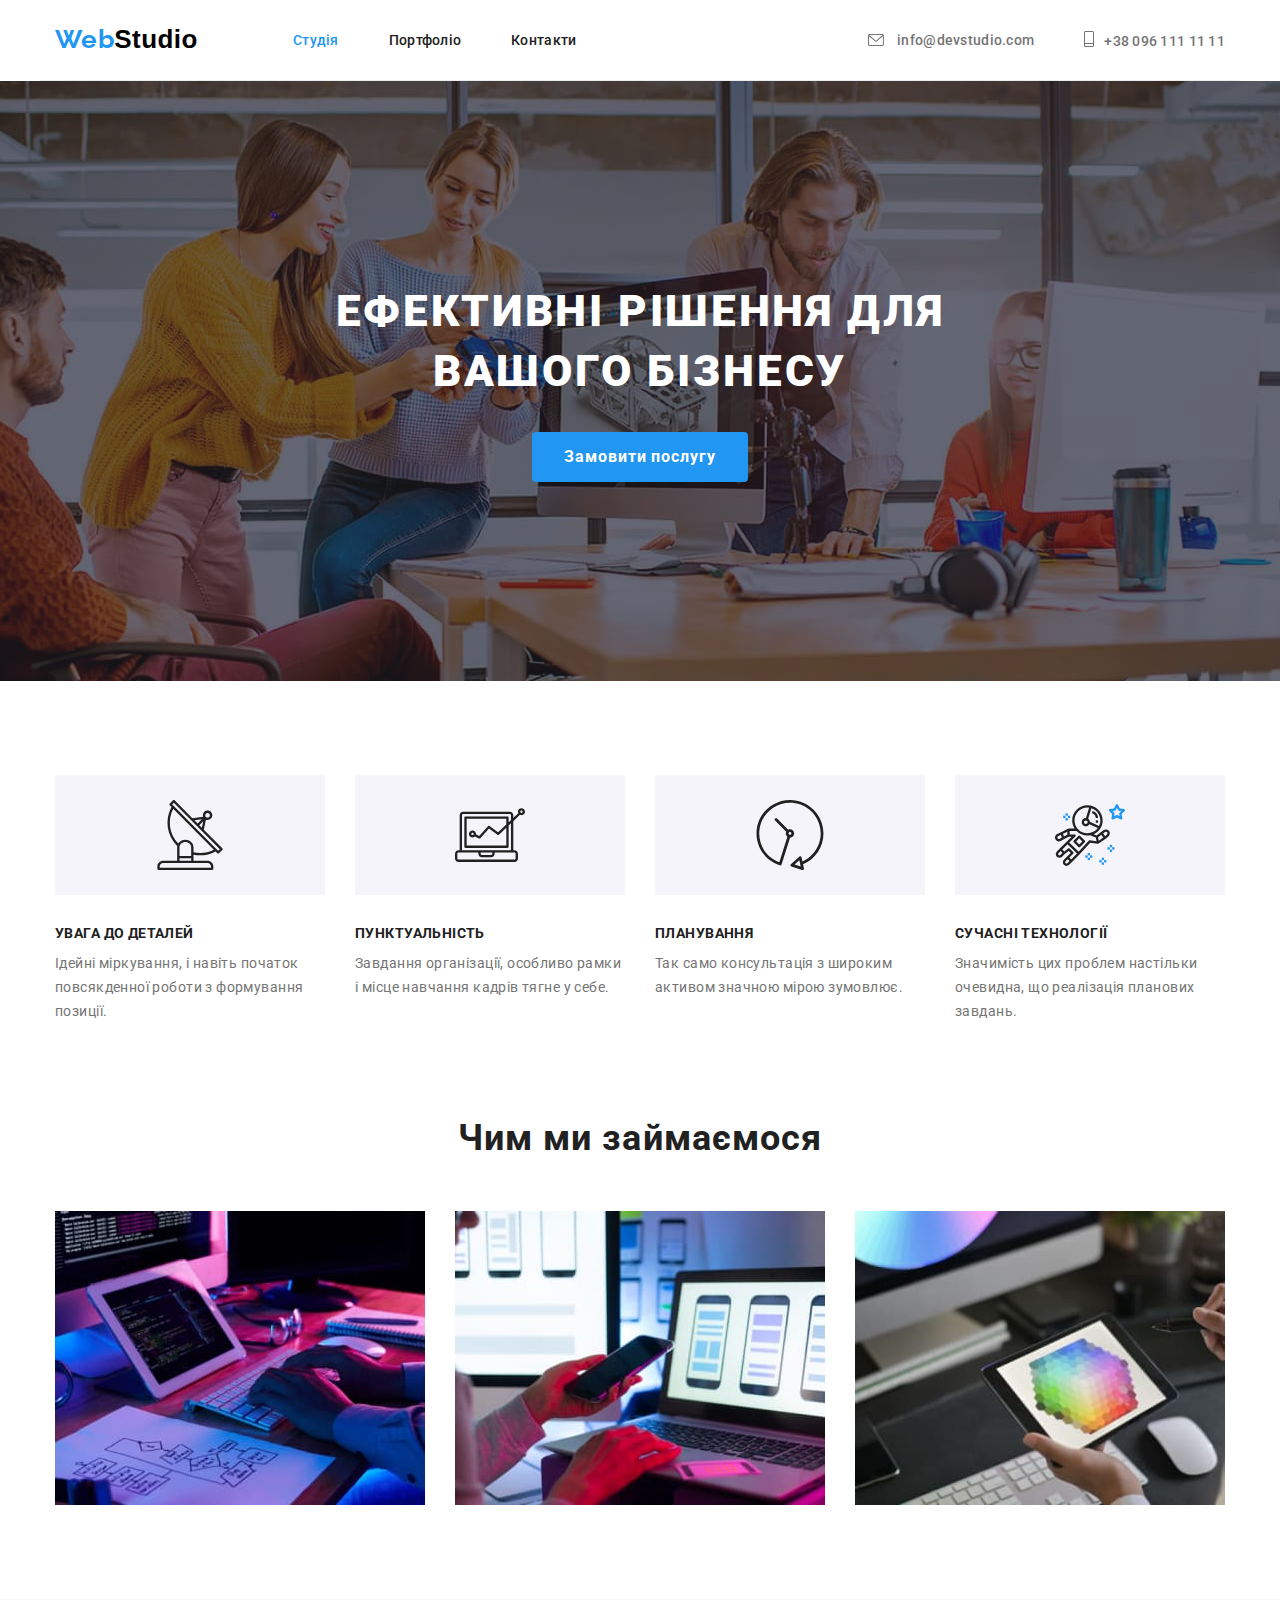
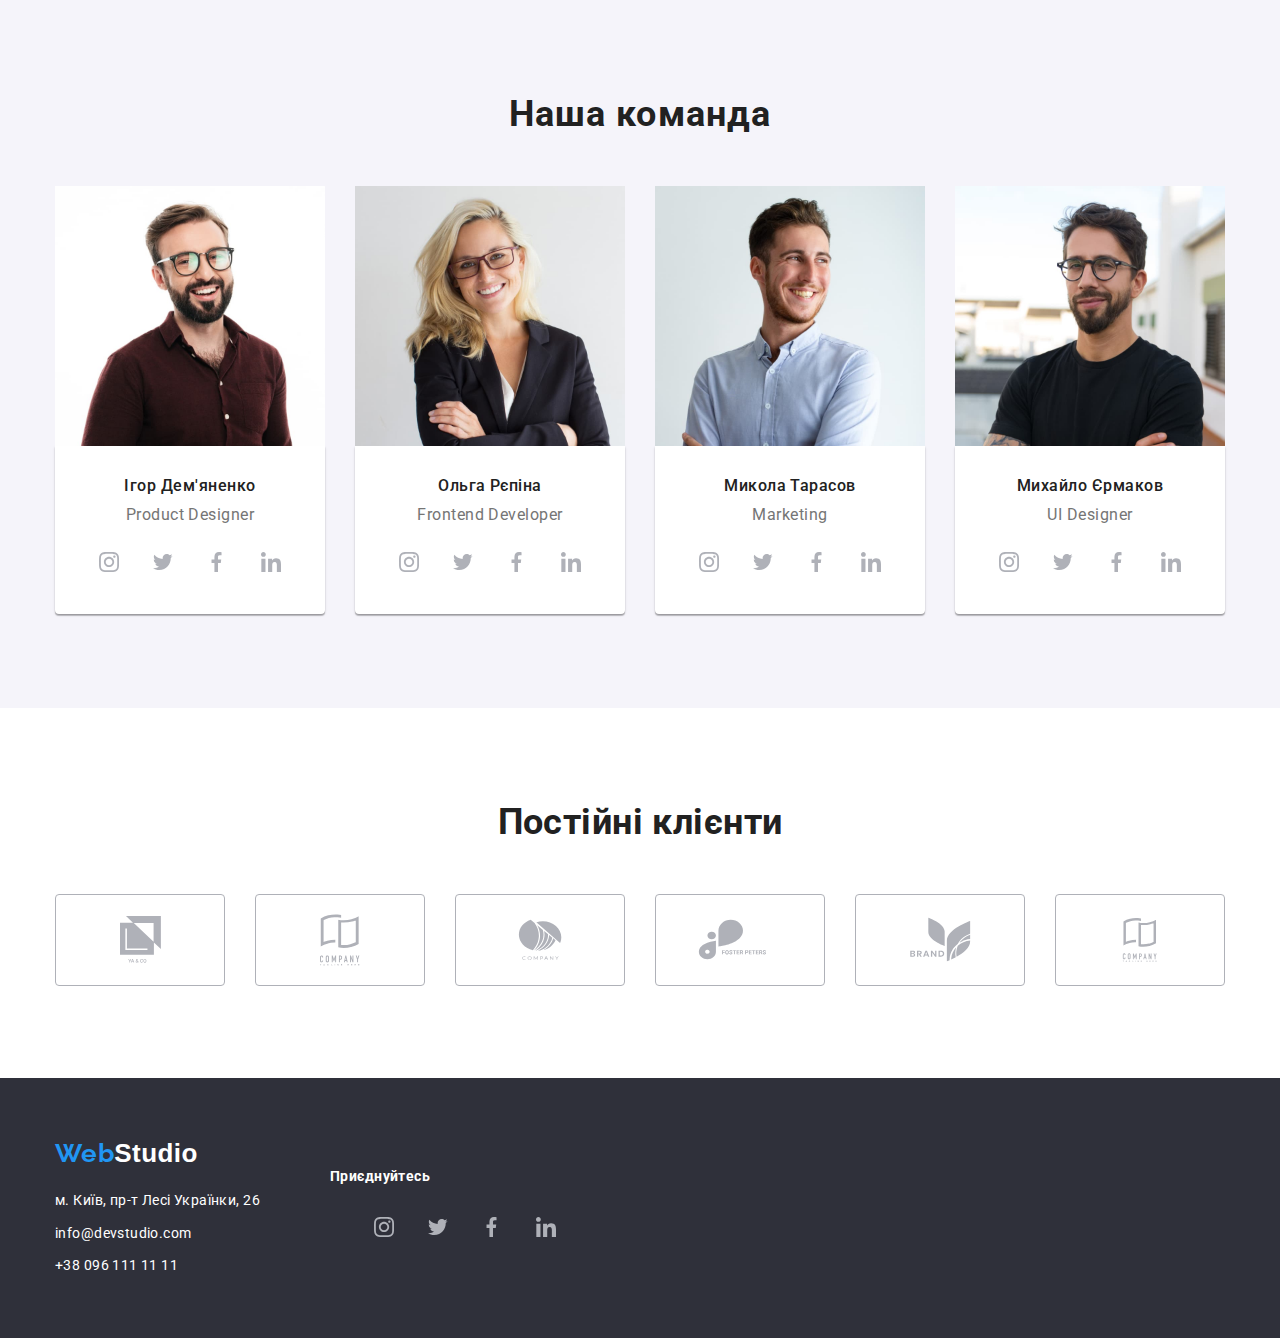
==== index.html @ 9347fecd "to check" ====
<!DOCTYPE html>
<html lang="uk">
  <head>
    <meta charset="UTF-8" />
    <meta http-equiv="X-UA-Compatible" content="IE=edge" />
    <meta name="viewport" content="width=device-width, initial-scale=1.0" />
    <title>Document</title>
    <link rel="preconnect" href="https://fonts.googleapis.com" />
    <link rel="preconnect" href="https://fonts.gstatic.com" crossorigin />
    <link
      href="https://fonts.googleapis.com/css2?family=Raleway:wght@700&family=Roboto:wght@400;500;700;900&display=swap"
      rel="stylesheet"
    />
    <link
      rel="stylesheet"
      href="https://cdnjs.cloudflare.com/ajax/libs/modern-normalize/1.1.0/modern-normalize.min.css"
    />

    <link rel="stylesheet" href="./CSS/styles.css" />
  </head>
  <body>
    <header class="page-header">
      <div class="container header">
        <nav class="main-nav">
          <a href="/" class="logo"><span class="half-logo">Web</span>Studio</a>

          <ul class="site-nav list">
            <li class="item">
              <a href="" class="site-nav-link current">Студія</a>
            </li>
            <li class="item">
              <a
                href="./portfolio.html"
                class="site-nav-portfolio"
                target="_blank"
                rel="noopener noreferrer"
                >Портфоліо</a
              >
            </li>
            <li class="item">
              <a href="" class="site-nav-contacts">Контакти</a>
            </li>
          </ul>
        </nav>
        <ul class="info-link list">
          <li class="element">
            <a href="mailto:info@devstudio.com"
              ><span class="info-link-icon"
                ><svg class="icon" width="16" height="12">
                  <use href=".//images/symbol-defs.svg#icon-email"></use></svg
              ></span>
              info@devstudio.com</a
            >
          </li>
          <li>
            <a href="tel:+380961111111"
              ><span class="info-link-icon"
                ><svg class="icon" width="10" height="16">
                  <use href=".//images/symbol-defs.svg#icon-telephone"></use>
                </svg> </span
              >+38 096 111 11 11</a
            >
          </li>
        </ul>
      </div>
    </header>

    <main>
      <section class="hero">
        <div class="overlay">
          <h1 class="hero-headline">Ефективні рішення для вашого бізнесу</h1>
          <button type="button" class="main-button">Замовити послугу</button>
        </div>
      </section>

      <section class="main-ideas">
        <div class="container">
          <h2 class="visually-hidden">Особливості</h2>

          <ul class="features list">
            <li class="features-items">
              <h3 class="small-headings">УВАГА ДО ДЕТАЛЕЙ</h3>
              <p class="description">
                Ідейні міркування, і навіть початок повсякденної роботи з
                формування позиції.
              </p>
            </li>
            <li class="features-items">
              <h3 class="small-headings">ПУНКТУАЛЬНІСТЬ</h3>
              <p class="description">
                Завдання організації, особливо рамки і місце навчання кадрів
                тягне у себе.
              </p>
            </li>
            <li class="features-items">
              <h3 class="small-headings">ПЛАНУВАННЯ</h3>
              <p class="description">
                Так само консультація з широким активом значною мірою зумовлює.
              </p>
            </li>
            <li class="features-items">
              <h3 class="small-headings">СУЧАСНІ ТЕХНОЛОГІЇ</h3>
              <p class="description">
                Значимість цих проблем настільки очевидна, що реалізація
                планових завдань.
              </p>
            </li>
          </ul>
        </div>
      </section>

      <section class="section">
        <div class="container">
          <h2 class="section-headings">Чим ми займаємося</h2>
          <ul class="section-images list">
            <li>
              <img
                src="./images/code_typing.jpg"
                alt="набір коду"
                width="370"
                class=""
              />
            </li>
            <li>
              <img
                src="./images/phone_check.jpg"
                width="370"
                class=""
                alt="перевірка смартфону"
              />
            </li>
            <li>
              <img
                src="./images/choosing_color.jpg"
                width="370"
                alt="вибір кольору"
                class=""
              />
            </li>
          </ul>
        </div>
      </section>

      <section class="section-team">
        <div class="container">
          <h2 class="section-headings bottom">Наша команда</h2>

          <ul class="team list">
            <li class="team-members">
              <img
                src="./images/product_designer.jpg"
                width="270"
                alt="фото Ігоря"
                class="team-photo"
              />
              <div class="team-item">
                <h3 class="team-names">Ігор Дем'яненко</h3>
                <p class="team-positions" lang="en">Product Designer</p>
                <ul class="team-social list">
                  <li>
                    <a class="social-links" href="">
                      <svg class="icon" width="20" height="20">
                        <use
                          href=".//images/symbol-defs.svg#icon-instagram"
                        ></use>
                      </svg>
                    </a>
                  </li>
                  <li class="">
                    <a class="social-links" href="">
                      <svg class="icon" width="20" height="20">
                        <use
                          href=".//images/symbol-defs.svg#icon-twitter"
                        ></use>
                      </svg>
                    </a>
                  </li>
                  <li class="">
                    <a class="social-links" href="">
                      <svg class="icon" width="20" height="20">
                        <use
                          href=".//images/symbol-defs.svg#icon-facebook"
                        ></use>
                      </svg>
                    </a>
                  </li>
                  <li class="">
                    <a class="social-links" href="">
                      <svg class="icon" width="20" height="20">
                        <use
                          href=".//images/symbol-defs.svg#icon-linkedin"
                        ></use>
                      </svg>
                    </a>
                  </li>
                </ul>
              </div>
            </li>
            <li class="team-members">
              <img
                src="./images/frontend_developer.jpg"
                width="270"
                alt="фото Ольги"
                class="team-photo"
              />
              <div class="team-item">
                <h3 class="team-names">Ольга Рєпіна</h3>
                <p class="team-positions" lang="en">Frontend Developer</p>

                <ul class="team-social list">
                  <li>
                    <a class="social-links" href="">
                      <svg class="icon" width="20" height="20">
                        <use
                          href=".//images/symbol-defs.svg#icon-instagram"
                        ></use>
                      </svg>
                    </a>
                  </li>
                  <li class="">
                    <a class="social-links" href="">
                      <svg class="icon" width="20" height="20">
                        <use
                          href=".//images/symbol-defs.svg#icon-twitter"
                        ></use>
                      </svg>
                    </a>
                  </li>
                  <li class="">
                    <a class="social-links" href="">
                      <svg class="icon" width="20" height="20">
                        <use
                          href=".//images/symbol-defs.svg#icon-facebook"
                        ></use>
                      </svg>
                    </a>
                  </li>
                  <li class="">
                    <a class="social-links" href="">
                      <svg class="icon" width="20" height="20">
                        <use
                          href=".//images/symbol-defs.svg#icon-linkedin"
                        ></use>
                      </svg>
                    </a>
                  </li>
                </ul>
              </div>
            </li>

            <li class="team-members">
              <img
                src="./images/marketing.jpg"
                width="270"
                alt="фото Миколи"
                class="team-photo"
              />
              <div class="team-item">
                <h3 class="team-names">Микола Тарасов</h3>
                <p class="team-positions" lang="en">Marketing</p>

                <ul class="team-social list">
                  <li>
                    <a class="social-links" href="">
                      <svg class="icon" width="20" height="20">
                        <use
                          href=".//images/symbol-defs.svg#icon-instagram"
                        ></use>
                      </svg>
                    </a>
                  </li>
                  <li class="">
                    <a class="social-links" href="">
                      <svg class="icon" width="20" height="20">
                        <use
                          href=".//images/symbol-defs.svg#icon-twitter"
                        ></use>
                      </svg>
                    </a>
                  </li>
                  <li class="">
                    <a class="social-links" href="">
                      <svg class="icon" width="20" height="20">
                        <use
                          href=".//images/symbol-defs.svg#icon-facebook"
                        ></use>
                      </svg>
                    </a>
                  </li>
                  <li class="">
                    <a class="social-links" href="">
                      <svg class="icon" width="20" height="20">
                        <use
                          href=".//images/symbol-defs.svg#icon-linkedin"
                        ></use>
                      </svg>
                    </a>
                  </li>
                </ul>
              </div>
            </li>

            <li class="team-members">
              <img
                src="./images/UI_designer.jpg"
                width="270"
                alt="фото Михайла"
                class="team-photo"
              />
              <div class="team-item">
                <h3 class="team-names">Михайло Єрмаков</h3>
                <p class="team-positions" lang="en">UI Designer</p>
                <ul class="team-social list">
                  <li>
                    <a class="social-links" href="">
                      <svg class="icon" width="20" height="20">
                        <use
                          href=".//images/symbol-defs.svg#icon-instagram"
                        ></use>
                      </svg>
                    </a>
                  </li>
                  <li class="">
                    <a class="social-links" href="">
                      <svg class="icon" width="20" height="20">
                        <use
                          href=".//images/symbol-defs.svg#icon-twitter"
                        ></use>
                      </svg>
                    </a>
                  </li>
                  <li class="">
                    <a class="social-links" href="">
                      <svg class="icon" width="20" height="20">
                        <use
                          href=".//images/symbol-defs.svg#icon-facebook"
                        ></use>
                      </svg>
                    </a>
                  </li>
                  <li class="">
                    <a class="social-links" href="">
                      <svg class="icon" width="20" height="20">
                        <use
                          href=".//images/symbol-defs.svg#icon-linkedin"
                        ></use>
                      </svg>
                    </a>
                  </li>
                </ul>
              </div>
            </li>
          </ul>
        </div>
      </section>
      <section class="clients">
        <div class="container">
          <h2 class="clients-header">Постійні клієнти</h2>
          <ul class="clients-list list">
            <li class="clients-list-item">
              <a class="clients-list-link" href="">
                <svg class="icon" width="41" height="47">
                  <use href=".//images/symbol-defs.svg#icon-YaCo"></use>
                </svg>
              </a>
            </li>
            <li class="clients-list-item">
              <a class="clients-list-link" href="">
                <svg class="icon" width="40" height="52">
                  <use
                    href=".//images/symbol-defs.svg#icon-company-tagline"
                  ></use>
                </svg>
              </a>
            </li>
            <li class="clients-list-item">
              <a class="clients-list-link" href="">
                <svg class="icon" width="44" height="41">
                  <use
                    href=".//images/symbol-defs.svg#icon-company-round-logo"
                  ></use>
                </svg>
              </a>
            </li>
            <li class="clients-list-item">
              <a class="clients-list-link" href="">
                <svg class="icon" width="85" height="41">
                  <use href=".//images/symbol-defs.svg#icon-forester"></use>
                </svg>
              </a>
            </li>
            <li class="clients-list-item">
              <a class="clients-list-link" href="">
                <svg class="icon" width="63" height="45">
                  <use href=".//images/symbol-defs.svg#icon-brand"></use>
                </svg>
              </a>
            </li>
            <li class="clients-list-item">
              <a class="clients-list-link" href="">
                <svg class="icon" width="94" height="44">
                  <use
                    href=".//images/symbol-defs.svg#icon-company-tagline"
                  ></use>
                </svg>
              </a>
            </li>
          </ul>
        </div>
      </section>
    </main>

    <footer class="page-footer">
      <div class="container bottom-links">
        <div class="address-part">
          <a href="/" class="bottom-logo"
            ><span class="half-logo">Web</span>Studio</a
          >
          <address class="address">
            <ul class="contacts list">
              <li class="address-list">
                <a class="contacts-details" href=""
                  >м. Київ, пр-т Лесі Українки, 26</a
                >
              </li>
              <li class="address-list">
                <a class="contacts-details" href="mailto:info@devstudio.com"
                  >info@devstudio.com</a
                >
              </li>
              <li class="address-list">
                <a class="contacts-details" href="tel:+380961111111"
                  >+38 096 111 11 11</a
                >
              </li>
            </ul>
          </address>
        </div>

        <div class="links-part">
          <h2 class="page-footer-links-heading">Приєднуйтесь</h2>

          <ul class="team-social list">
            <li>
              <a class="social-links" href="">
                <svg class="icon" width="20" height="20">
                  <use href=".//images/symbol-defs.svg#icon-instagram"></use>
                </svg>
              </a>
            </li>
            <li class="">
              <a class="social-links" href="">
                <svg class="icon" width="20" height="20">
                  <use href=".//images/symbol-defs.svg#icon-twitter"></use>
                </svg>
              </a>
            </li>
            <li class="">
              <a class="social-links" href="">
                <svg class="icon" width="20" height="20">
                  <use href=".//images/symbol-defs.svg#icon-facebook"></use>
                </svg>
              </a>
            </li>
            <li class="">
              <a class="social-links" href="">
                <svg class="icon" width="20" height="20">
                  <use href=".//images/symbol-defs.svg#icon-linkedin"></use>
                </svg>
              </a>
            </li>
          </ul>
        </div>
      </div>
    </footer>
  </body>
</html>
---- CSS/styles.css ----
:root {
  --black-color: #000000;
  --primary-text-color: #212121;
  --blue-color: #2196f3;
  --background-color-dark: #2f303a;
  --grey-text-color: #757575;
  --white-color: #ffffff;
  --button-background: #f5f4fa;
  --address-color: rgba(255, 255, 255, 0.6);
  --secondary-white: #f5f5f5;
}
/* index.html */
body {
  background-color: var(--white-color);
  color: var(--primary-text-color);
  font-family: Roboto, sans-serif;
  font-size: 14px;
  font-weight: 400;
  letter-spacing: 0.03em;
}
.list {
  list-style: none;
  padding: 0;
  margin: 0;
}

.container {
  max-width: 1200px;
  padding-left: 15px;
  padding-right: 15px;
  width: 100%;
  margin: 0 auto;
}

h2,
p {
  margin: 0;
}

/* флекс тренінг) */

.container.header {
  display: flex;
  align-items: center;
  justify-content: space-between;
  flex-wrap: wrap;
  border-bottom: 1px solid #ececec;
}

.main-nav {
  display: flex;
  align-items: center;
  justify-content: space-evenly;
}

.main-nav > .logo {
  margin-right: 93px;
  padding-top: 24px;
  padding-bottom: 25px;
}

.site-nav {
  display: flex;
  align-items: center;
  justify-content: space-evenly;
  gap: 50px;
}

.info-link {
  display: flex;
  align-items: center;
  gap: 50px;
  margin-left: auto;
}

.logo {
  color: var(--black-color);
  font-family: Oleo Script, sans-serif;
  font-weight: 700;
  font-size: 26px;
  line-height: 1.2;
  text-decoration: none;
  width: 145px;
}
.half-logo {
  font-family: Raleway, sans-serif;
  color: var(--blue-color);
  font-weight: 700;
  font-size: 26px;
  line-height: 1.2;
  letter-spacing: 0.03em;
}
.site-nav-link.current {
  color: var(--blue-color);
  font-weight: 500;
  line-height: 1.14;
  letter-spacing: 0.02em;
  text-decoration: none;
  padding-top: 32px;
  padding-bottom: 32px;
}

.site-nav-portfolio {
  color: var(--primary-text-color);
  font-weight: 500;
  line-height: 1.14;
  letter-spacing: 0.02em;
  text-decoration: none;
  padding-top: 32px;
  padding-bottom: 32px;
}

.site-nav-portfolio:hover,
.site-nav-portfolio:focus {
  color: var(--blue-color);
}

.site-nav-contacts {
  color: var(--primary-text-color);
  font-weight: 500;
  line-height: 1.14;
  letter-spacing: 0.02em;
  text-decoration: none;
}
.info-link a {
  color: var(--grey-text-color);
  font-weight: 500;
  line-height: 1.14;
  letter-spacing: 0.02em;
  text-decoration: none;
  padding-top: 32px;
  padding-bottom: 32px;
  fill: var(--grey-text-color);
}
.info-link a:hover,
.info-link a:focus {
  color: var(--blue-color);
  fill: var(--blue-color);
}
.info-link-icon {
  display: inline-block;
  margin-right: 10px;
  text-align: center;
  position: relative;
  top: 1px;
}

/* основний заголовок */
.hero {
  text-align: center;
}

.overlay {
  max-width: 1600px;
  height: 600px;
  margin-left: auto;
  margin-right: auto;
  background-color: #c4c4c4;
  background: linear-gradient(rgba(47, 48, 58, 0.4), rgba(47, 48, 58, 0.4)),
    url(../images/hero-background.jpg);
  background-repeat: no-repeat;
  background-size: cover;
  background-position: center;
}

.hero-headline {
  color: var(--white-color);
  text-transform: uppercase;
  font-weight: 900;
  font-size: 44px;
  line-height: 1.37;
  letter-spacing: 0.06em;
  margin: 0 auto;
  max-width: 696px;
  margin-bottom: 30px;
  padding-top: 200px;
}

.main-button {
  background-color: #2196f3;
  color: var(--white-color);
  font-family: Roboto, sans-serif;
  font-weight: 700;
  font-size: 16px;
  line-height: 1.9;
  letter-spacing: 0.06em;
  text-align: center;
  cursor: pointer;
  padding: 10px 32px;
  border-radius: 4px;
  border: none;
  min-width: 216px;

  display: inline-block;
}

/* секція особливості */
.visually-hidden {
  position: absolute;
  width: 1px;
  height: 1px;
  margin: -1px;
  border: 0;
  padding: 0;
  white-space: nowrap;
  clip-path: inset(100%);
  clip: rect(0 0 0 0);
  overflow: hidden;
}

.main-ideas {
  padding-top: 94px;
  padding-bottom: 94px;
}

.features {
  display: flex;
  justify-content: space-between;
  gap: 30px;
}

/* іконки над текстом */

.features-items:nth-child(1):before {
  display: block;
  content: "";
  height: 120px;

  background-color: var(--button-background);
  background-image: url(../images/satelite.svg);
  background-repeat: no-repeat;
  background-position: center;
  margin-bottom: 30px;
}
.features-items:nth-child(2):before {
  display: block;
  content: "";
  height: 120px;
  background-color: var(--button-background);
  background-image: url(../images/diagram.svg);
  background-repeat: no-repeat;
  background-position: center;
  margin-bottom: 30px;
}
.features-items:nth-child(3):before {
  display: block;
  content: "";
  height: 120px;
  background-color: var(--button-background);
  background-image: url(../images/clock.svg);
  background-repeat: no-repeat;
  background-position: center;
  margin-bottom: 30px;
}
.features-items:nth-child(4):before {
  display: block;
  content: "";
  height: 120px;
  background-color: var(--button-background);
  background-image: url(../images/astronaut.svg);
  background-repeat: no-repeat;
  background-position: center;
  margin-bottom: 30px;
}

.small-headings {
  font-size: 14px;
  font-weight: 700;
  line-height: 1.2;
  letter-spacing: 0.03em;
  text-align: left;
  margin-top: 0;
  margin-bottom: 10px;
}
.description {
  color: var(--grey-text-color);
  line-height: 1.7;
  letter-spacing: 0.03em;
  text-align: left;
  margin-top: 0;
  margin-bottom: 0;
  width: 270px;
}
/* чим ми займаємось */
.section {
  padding-bottom: 94px;
}

.section-headings {
  color: var(--primary-text-color);
  font-weight: 700;
  font-size: 36px;
  line-height: 1.2;
  letter-spacing: 0.03em;
  text-align: center;
  margin: 0;
  display: block;
  margin-bottom: 50px;
}
img {
  display: block;
  max-width: 100%;
  height: auto;
}
.section-images {
  display: flex;
  gap: 30px;
  justify-content: space-between;
}

/* секція наша команда */
.section-headings.bottom {
  margin-bottom: 50px;
}

.section-team {
  background-color: var(--button-background);
  padding-top: 94px;
  padding-bottom: 94px;
}

.team {
  display: flex;
  gap: 30px;
}

.team-item {
  padding-top: 30px;
  padding-bottom: 30px;
  background-color: var(--white-color);
  box-shadow: 0px 1px 3px rgba(0, 0, 0, 0.12), 0px 1px 1px rgba(0, 0, 0, 0.14),
    0px 2px 1px rgba(0, 0, 0, 0.2);
  border-radius: 0px 0px 4px 4px;
}

.team-names {
  font-weight: 500;
  font-size: 16px;
  line-height: 1.2;
  letter-spacing: 0.03em;
  text-align: center;
  margin-top: 0;
  margin-bottom: 10px;
}
.team-positions {
  color: var(--grey-text-color);
  font-weight: 400;
  font-size: 16px;
  line-height: 1.2;
  letter-spacing: 0.03em;
  text-align: center;
  margin-top: 0;
  margin-bottom: 16px;
}
/* наша комадна іконки */

.team-social {
  display: flex;
  gap: 10px;
  justify-content: space-around;
  padding-left: 32px;
  padding-right: 32px;
}
.social-links {
  display: flex;
  width: 44px;
  height: 44px;
  border-radius: 50%;
  justify-content: center;
  align-items: center;
  fill: #afb1b8;
}
.social-links:hover {
  background-color: #2196f3;
  fill: #ffffff;
}

.social {
  display: flex;
  justify-content: space-between;
  gap: 10px;
  padding-left: 32px;
  padding-right: 32px;
}
/* .social-links{
  width: 44px;
  height: 44px;
  border: #2196f3 1px solid;
} */

/* секція клієнти */
.clients {
  padding-bottom: 92px;
}
.clients-header {
  font-size: 36px;
  font-weight: 700;
  text-align: center;
  margin-bottom: 50px;
  padding-top: 94px;
}
.clients-list {
  display: flex;
  justify-content: space-between;
  gap: 30px;
  margin: 0 auto;
}

/* .clients-list-item {
  width: 170px;
  height: 92px;
  border: #AFB1B8 1px solid;
  border-radius: 4px;
  display: flex;
  justify-content: center;
  align-items: center;
} */

.clients-list-link {
  width: 170px;
  height: 92px;
  border: #afb1b8 1px solid;
  border-radius: 4px;
  display: flex;
  justify-content: center;
  align-items: center;
  fill: #afb1b8;
  border: #afb1b8 1px solid;
}
.clients-list-link:hover {
  fill: #2196f3;
  border: #2196f3 1px solid;
}

/* }
.icon{
  fill: #AFB1B8;
 
}
.icon:hover,
.icon:focus{
  fill: #2196F3;
  border: #2196F3;
} */

/* футер */
.page-footer {
  display: flex;
  background-color: #2f303a;
  padding-top: 60px;
  padding-bottom: 60px;
  justify-content: flex-start;
}
.bottom-logo {
  color: var(--white-color);
  font-family: Oleo Script, sans-serif;
  font-weight: 700;
  font-size: 26px;
  line-height: 1.2;
  text-decoration: none;
}
.address {
  font-style: normal;
  margin-top: 20px;
}
.contacts-details {
  color: var(--white-color);
  line-height: 1.7;
  text-align: left;
  text-decoration: none;
}
.contacts .contacts-details:hover,
.contacts .contacts-details:focus {
  color: var(--address-color);
}
.address-list:not(:last-child) {
  margin-bottom: 9px;
}

.container.bottom-links {
  display: flex;
  justify-content: flex-start;
  align-items: center;
  gap: 70px;
}
.links-part {
  width: 206px;
  height: 80px;
}
.page-footer-links-heading {
  font-weight: 700;
  font-size: 14px;
  color: #ffffff;
  line-height: 1.2;
  margin-bottom: 20px;
}

/* Портфоліо */
.site-nav-studio {
  color: var(--primary-text-color);
  font-weight: 500;
  text-decoration: none;
}

.works {
  padding-top: 94px;
  padding-bottom: 94px;
}

.button {
  display: flex;
  justify-content: center;
  gap: 8px;
  margin-bottom: 50px;
}

.button-filters {
  color: var(--primary-text-color);
  background-color: var(--button-background);
  font-family: Roboto, sans-serif;
  font-weight: 500;
  font-size: 16px;
  line-height: 1.6;
  letter-spacing: 0.03em;
  text-align: center;
  padding: 6px 22px;
  border-radius: 4px;
  border: none;
}

.button-filters:hover,
.button-filters:focus {
  background-color: var(--blue-color);
  color: var(--white-color);
  cursor: pointer;
}

.catalog {
  display: flex;
  flex-wrap: wrap;
  gap: 30px;
  align-items: flex-start;
  padding-bottom: 94px;
}

.catalog-title {
  font-weight: 700;
  font-size: 18px;
  line-height: 2;
  letter-spacing: 0.06em;
  text-decoration: none;
  margin-bottom: 4px;
}
.catalog .application {
  color: var(--grey-text-color);
  font-size: 16px;
  line-height: 1.9;
  letter-spacing: 0.03em;
  text-decoration: none;
}

.catalog-text {
  padding: 20px 24px;
  border-left: 1px solid #eeeeee;
  border-right: 1px solid #eeeeee;
  border-bottom: 1px solid #eeeeee;
  box-shadow: 0px 1px 1px rgba(0, 0, 0, 0.12), 0px 4px 4px rgba(0, 0, 0, 0.06),
    1px 4px 6px rgba(0, 0, 0, 0.16);
}
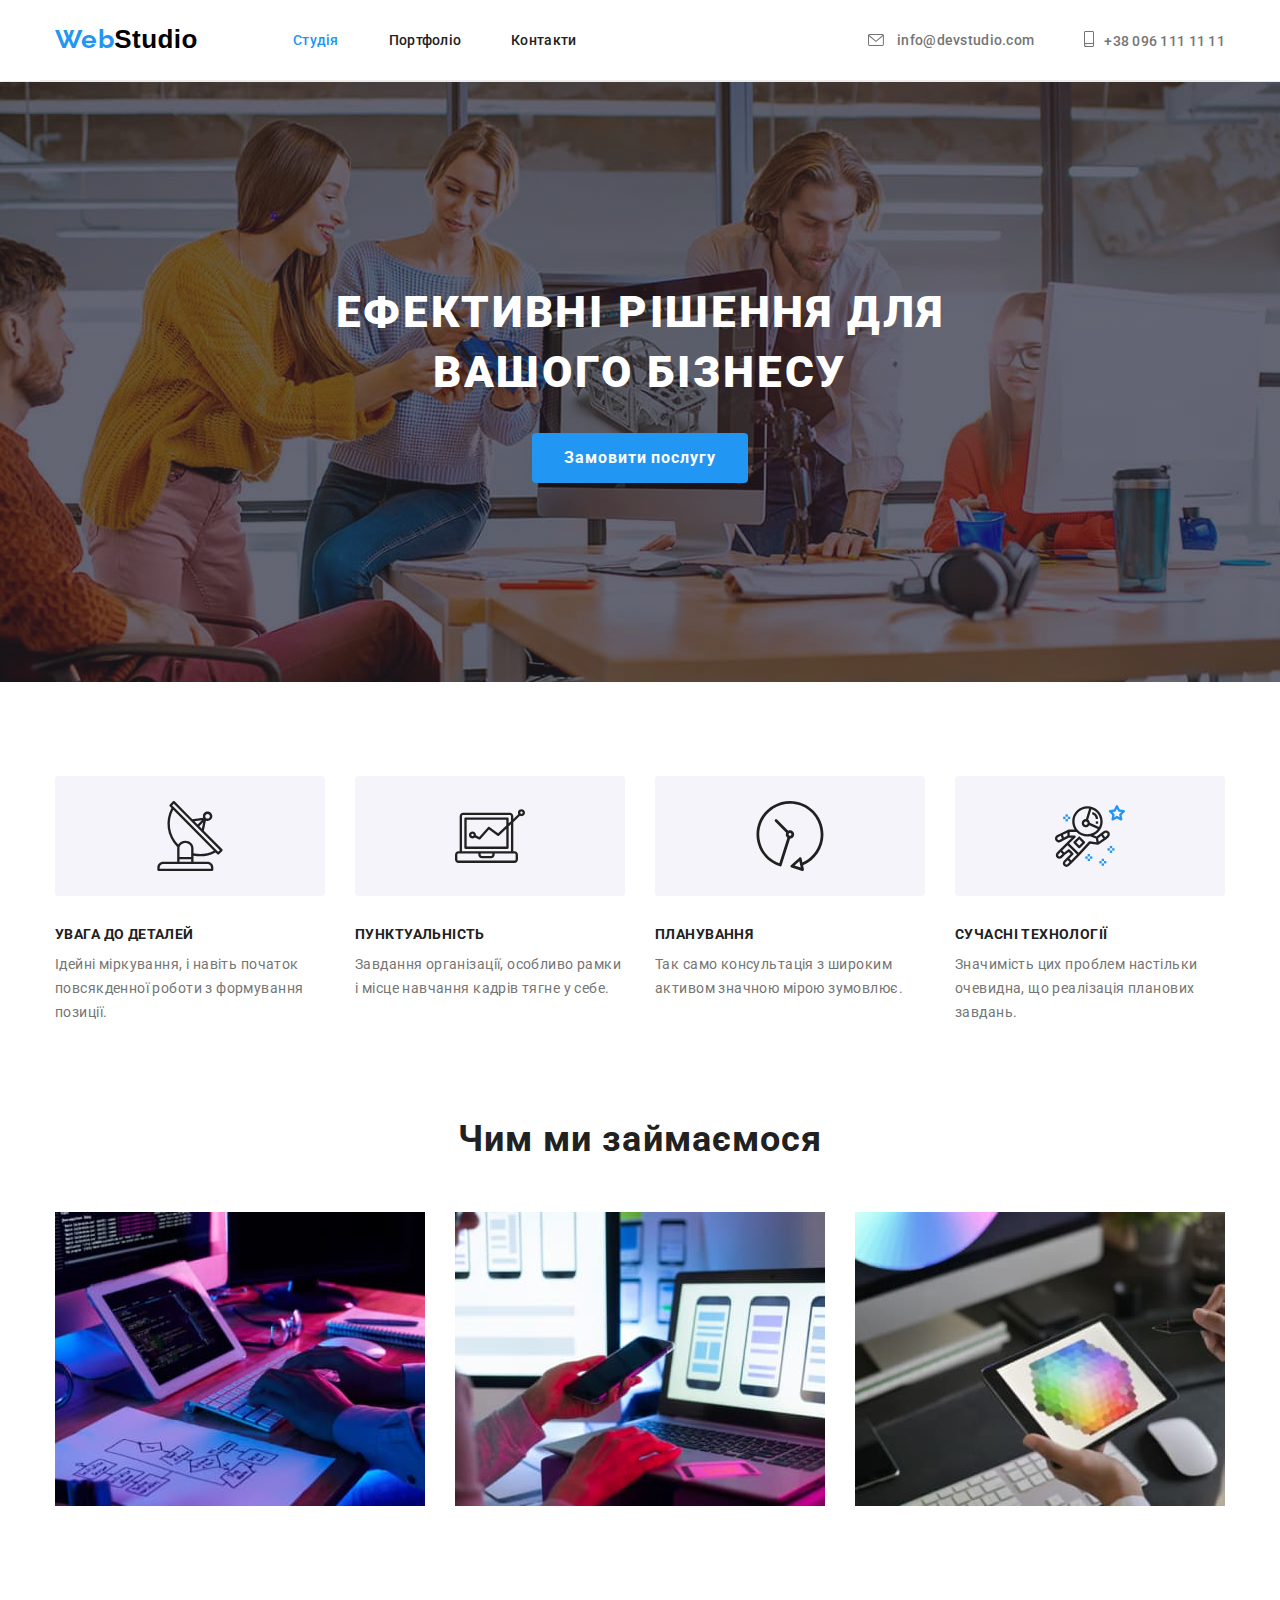
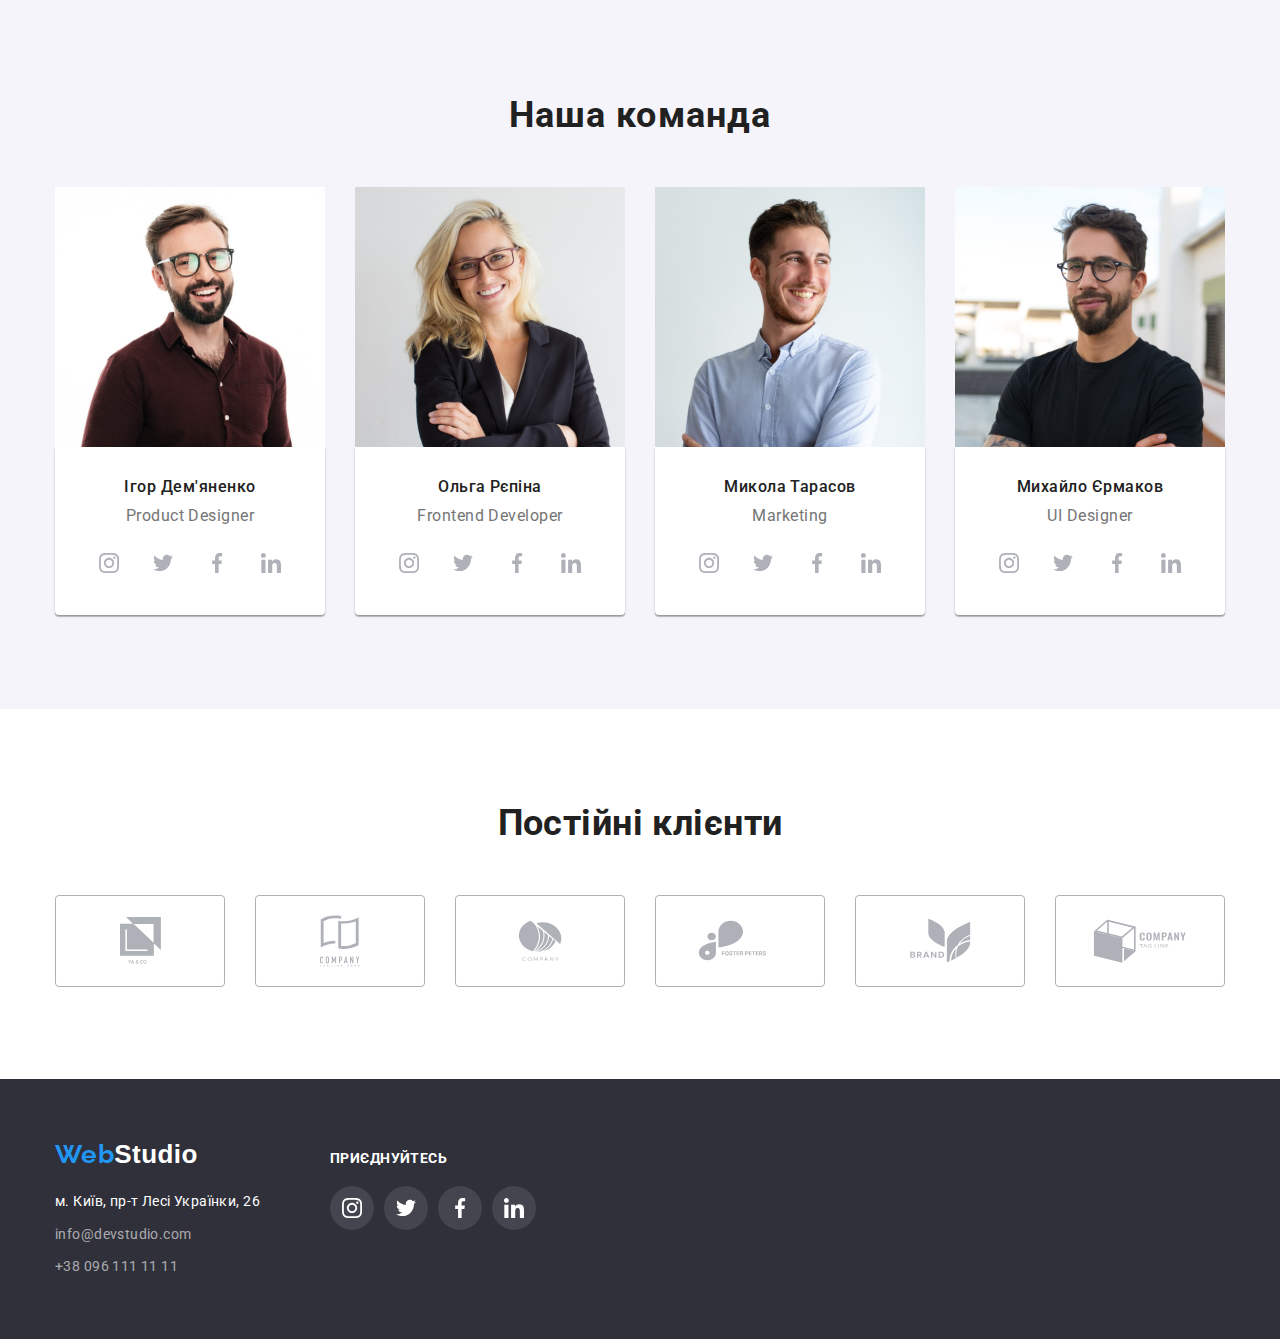
==== commit 6fae7010: "corrected" ====
--- a/index.html
+++ b/index.html
@@ -29,11 +29,7 @@
               <a href="" class="site-nav-link current">Студія</a>
             </li>
             <li class="item">
-              <a
-                href="./portfolio.html"
-                class="site-nav-portfolio"
-                target="_blank"
-                rel="noopener noreferrer"
+              <a href="./portfolio.html" class="site-nav-portfolio"
                 >Портфоліо</a
               >
             </li>
@@ -56,7 +52,7 @@
             <a href="tel:+380961111111"
               ><span class="info-link-icon"
                 ><svg class="icon" width="10" height="16">
-                  <use href=".//images/symbol-defs.svg#icon-telephone"></use>
+                  <use href=".//images/symbol-defs.svg#icon-smartphone"></use>
                 </svg> </span
               >+38 096 111 11 11</a
             >
@@ -367,9 +363,7 @@
             <li class="clients-list-item">
               <a class="clients-list-link" href="">
                 <svg class="icon" width="40" height="52">
-                  <use
-                    href=".//images/symbol-defs.svg#icon-company-tagline"
-                  ></use>
+                  <use href=".//images/symbol-defs.svg#icon-tagline-here"></use>
                 </svg>
               </a>
             </li>
@@ -399,9 +393,7 @@
             <li class="clients-list-item">
               <a class="clients-list-link" href="">
                 <svg class="icon" width="94" height="44">
-                  <use
-                    href=".//images/symbol-defs.svg#icon-company-tagline"
-                  ></use>
+                  <use href=".//images/symbol-defs.svg#icon-tagline-box"></use>
                 </svg>
               </a>
             </li>
@@ -419,7 +411,7 @@
           <address class="address">
             <ul class="contacts list">
               <li class="address-list">
-                <a class="contacts-details" href=""
+                <a class="contacts-details-address" href=""
                   >м. Київ, пр-т Лесі Українки, 26</a
                 >
               </li>
@@ -440,30 +432,30 @@
         <div class="links-part">
           <h2 class="page-footer-links-heading">Приєднуйтесь</h2>
 
-          <ul class="team-social list">
+          <ul class="footer-team-social list">
             <li>
-              <a class="social-links" href="">
+              <a class="footer-social-links" href="">
                 <svg class="icon" width="20" height="20">
                   <use href=".//images/symbol-defs.svg#icon-instagram"></use>
                 </svg>
               </a>
             </li>
             <li class="">
-              <a class="social-links" href="">
+              <a class="footer-social-links" href="">
                 <svg class="icon" width="20" height="20">
                   <use href=".//images/symbol-defs.svg#icon-twitter"></use>
                 </svg>
               </a>
             </li>
             <li class="">
-              <a class="social-links" href="">
+              <a class="footer-social-links" href="">
                 <svg class="icon" width="20" height="20">
                   <use href=".//images/symbol-defs.svg#icon-facebook"></use>
                 </svg>
               </a>
             </li>
             <li class="">
-              <a class="social-links" href="">
+              <a class="footer-social-links" href="">
                 <svg class="icon" width="20" height="20">
                   <use href=".//images/symbol-defs.svg#icon-linkedin"></use>
                 </svg>
--- a/CSS/styles.css
+++ b/CSS/styles.css
@@ -38,7 +38,9 @@
 }
 
 /* флекс тренінг) */
-
+.page-header {
+  border-bottom: 1px solid #ececec;
+}
 .container.header {
   display: flex;
   align-items: center;
@@ -122,6 +124,11 @@
   letter-spacing: 0.02em;
   text-decoration: none;
 }
+.site-nav-contacts:hover,
+.site-nav-contacts:focus {
+  color: var(--blue-color);
+}
+
 .info-link a {
   color: var(--grey-text-color);
   font-weight: 500;
@@ -231,6 +238,7 @@
   background-repeat: no-repeat;
   background-position: center;
   margin-bottom: 30px;
+  border-radius: 4px;
 }
 .features-items:nth-child(2):before {
   display: block;
@@ -241,6 +249,7 @@
   background-repeat: no-repeat;
   background-position: center;
   margin-bottom: 30px;
+  border-radius: 4px;
 }
 .features-items:nth-child(3):before {
   display: block;
@@ -251,6 +260,7 @@
   background-repeat: no-repeat;
   background-position: center;
   margin-bottom: 30px;
+  border-radius: 4px;
 }
 .features-items:nth-child(4):before {
   display: block;
@@ -261,6 +271,7 @@
   background-repeat: no-repeat;
   background-position: center;
   margin-bottom: 30px;
+  border-radius: 4px;
 }
 
 .small-headings {
@@ -370,9 +381,11 @@
   align-items: center;
   fill: #afb1b8;
 }
-.social-links:hover {
+.social-links:hover,
+.social-links:focus {
   background-color: #2196f3;
   fill: #ffffff;
+  outline: none;
 }
 
 .social {
@@ -427,9 +440,11 @@
   fill: #afb1b8;
   border: #afb1b8 1px solid;
 }
-.clients-list-link:hover {
+.clients-list-link:hover,
+.clients-list-link:focus {
   fill: #2196f3;
   border: #2196f3 1px solid;
+  outline: none;
 }
 
 /* }
@@ -463,15 +478,23 @@
   font-style: normal;
   margin-top: 20px;
 }
-.contacts-details {
-  color: var(--white-color);
+
+.contacts-details-address {
   line-height: 1.7;
   text-align: left;
   text-decoration: none;
+  color: var(--white-color);
+}
+
+.contacts-details {
+  color: var(--address-color);
+  line-height: 1.7;
+  text-align: left;
+  text-decoration: none;
 }
 .contacts .contacts-details:hover,
 .contacts .contacts-details:focus {
-  color: var(--address-color);
+  color: var(--white-color);
 }
 .address-list:not(:last-child) {
   margin-bottom: 9px;
@@ -480,7 +503,7 @@
 .container.bottom-links {
   display: flex;
   justify-content: flex-start;
-  align-items: center;
+  align-items: baseline;
   gap: 70px;
 }
 .links-part {
@@ -493,6 +516,29 @@
   color: #ffffff;
   line-height: 1.2;
   margin-bottom: 20px;
+  text-transform: uppercase;
+}
+
+.footer-team-social {
+  display: flex;
+  gap: 10px;
+  justify-content: space-around;
+}
+
+.footer-social-links {
+  display: flex;
+  width: 44px;
+  height: 44px;
+  border-radius: 50%;
+  justify-content: center;
+  align-items: center;
+  fill: var(--white-color);
+  background-color: rgba(255, 255, 255, 0.1);
+}
+.footer-social-links:hover,
+.footer-social-links:focus {
+  background-color: var(--blue-color);
+  outline: none;
 }
 
 /* Портфоліо */
@@ -501,7 +547,10 @@
   font-weight: 500;
   text-decoration: none;
 }
-
+.site-nav-studio:hover,
+.site-nav-studio:focus {
+  color: var(--blue-color);
+}
 .works {
   padding-top: 94px;
   padding-bottom: 94px;
@@ -533,6 +582,9 @@
   background-color: var(--blue-color);
   color: var(--white-color);
   cursor: pointer;
+  outline: none;
+  box-shadow: 0px 3px 1px rgba(0, 0, 0, 0.1), 0px 1px 2px rgba(0, 0, 0, 0.08),
+    0px 2px 2px rgba(0, 0, 0, 0.12);
 }
 
 .catalog {
@@ -564,6 +616,9 @@
   border-left: 1px solid #eeeeee;
   border-right: 1px solid #eeeeee;
   border-bottom: 1px solid #eeeeee;
+}
+.catalog-items:hover,
+.catalog-items:focus {
   box-shadow: 0px 1px 1px rgba(0, 0, 0, 0.12), 0px 4px 4px rgba(0, 0, 0, 0.06),
     1px 4px 6px rgba(0, 0, 0, 0.16);
 }
